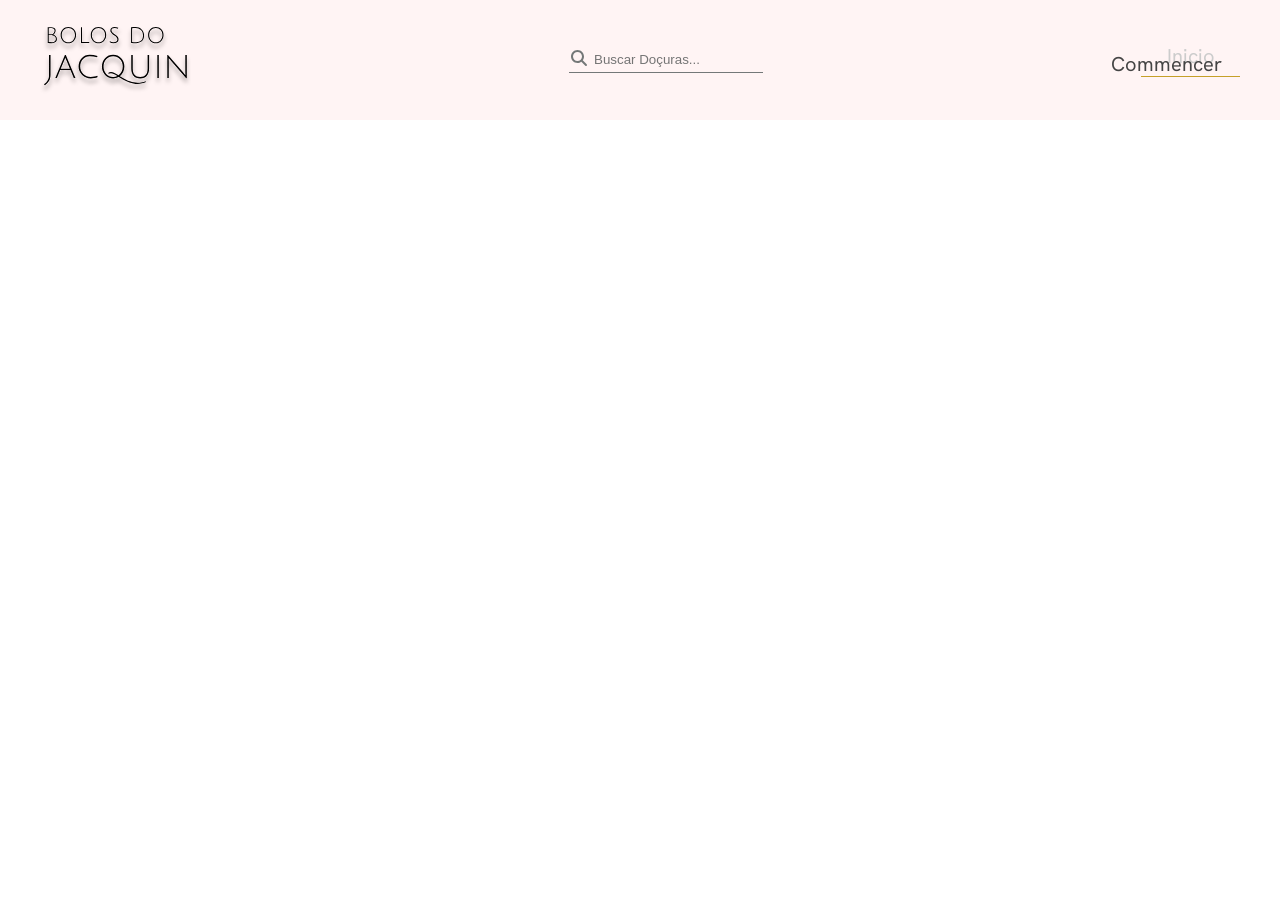
==== admProduto/index.html @ ec26295a "inicio da pagina de cadastro e listagem de produto" ====
<!DOCTYPE html>
<html lang="pt-br">

<head>
    <meta charset="UTF-8">
    <meta name="viewport" content="width=device-width, initial-scale=1.0">
    <title>Bolos do jacquin - Adm</title>
    <link rel="stylesheet" href="style.css">
    <link rel="preconnect" href="https://fonts.googleapis.com">
   <link rel="preconnect" href="https://fonts.gstatic.com" crossorigin>
   <link
      href="https://fonts.googleapis.com/css2?family=Hanken+Grotesk:ital,wght@0,100..900;1,100..900&family=Libre+Caslon+Text:ital,wght@0,400;0,700;1,400&display=swap"
      rel="stylesheet">
</head>

<body>
    <header>
        <div class="container header_container">
            <img src="../img/logo.svg" alt="">

            <div class="box_buscar">
                <svg xmlns="http://www.w3.org/2000/svg"
                    viewBox="0 0 640 640"><!--!Font Awesome Free 7.3.1 by @fontawesome - https://fontawesome.com License - https://fontawesome.com/license/free Copyright 2026 Fonticons, Inc.-->
                    <path
                        d="M480 272C480 317.9 465.1 360.3 440 394.7L566.6 521.4C579.1 533.9 579.1 554.2 566.6 566.7C554.1 579.2 533.8 579.2 521.3 566.7L394.7 440C360.3 465.1 317.9 480 272 480C157.1 480 64 386.9 64 272C64 157.1 157.1 64 272 64C386.9 64 480 157.1 480 272zM272 416C351.5 416 416 351.5 416 272C416 192.5 351.5 128 272 128C192.5 128 128 192.5 128 272C128 351.5 192.5 416 272 416z" />
                </svg>
                <input type="text" placeholder="Buscar Doçuras...">
            </div>

            <a class="link_inicio" href="">
                Inicio
                <span>Commencer</span>
                <hr>
            </a>
        </div>
    </header>

    <main>

    </main>

    <footer>

    </footer>

</body>

</html>
---- admProduto/style.css ----
*{
    margin: 0;
    padding: 0;
    box-sizing: border-box;
}

:root{
    --corPrincipal:#fff4f4;
    --fontHanken: "Hanken Grotesk", sans-serif;
    --corDourado: #c5a028;
}

.container{
    width: 95%;
    max-width: 1200px;
    margin: 0 auto;
    /* background-color: aqua; */
}

header{
    background-color: var(--corPrincipal);
    font-family: var(--fontHanken);
}

.header_container{
    display: flex;
    justify-content: space-between;
    align-items: center;
    height: 120px;
}

.box_buscar{
    position: relative;
}

.box_buscar svg{
    width: 20px;
    position: absolute;
    fill: #747878;
}
.box_buscar input{
    padding-left: 25px;
    padding-bottom: 5px;
    background-color: transparent;
    border: none;
    border-bottom: solid 1px #747878;
}

.box_buscar input:focus{
    outline: none;
}

.link_inicio{
    color: #cccccc;
    text-decoration: none;
    font-size: 20px;
    position: relative;
    text-align: center;
}

.link_inicio span{
    color: #444444;
    position: absolute;
    left: -30px;
    top: 8px;
}

.link_inicio hr{
    margin-top: 7px;
    width: 99px;
    background-color: var(--corDourado) ;
    border: none;
    height: 1px;
}
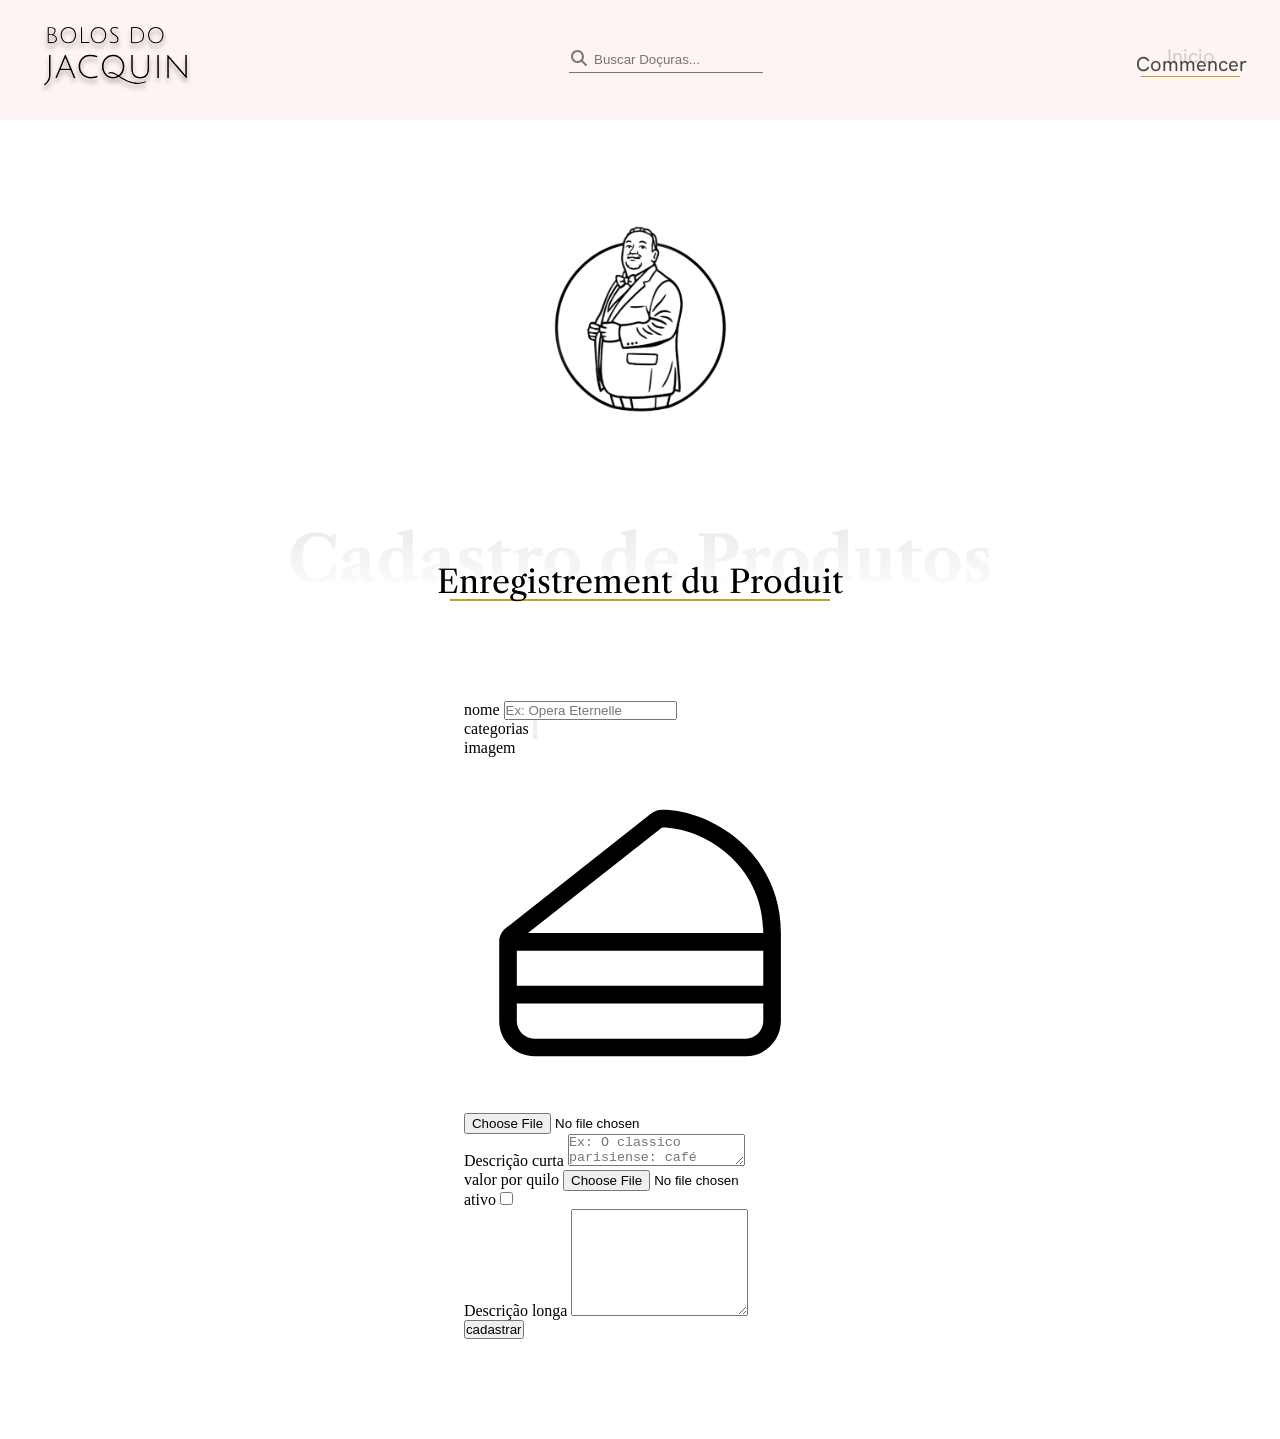
==== commit a96ca58d: "iniciado o formulario de cadastro de produto" ====
--- a/admProduto/index.html
+++ b/admProduto/index.html
@@ -7,10 +7,10 @@
     <title>Bolos do jacquin - Adm</title>
     <link rel="stylesheet" href="style.css">
     <link rel="preconnect" href="https://fonts.googleapis.com">
-   <link rel="preconnect" href="https://fonts.gstatic.com" crossorigin>
-   <link
-      href="https://fonts.googleapis.com/css2?family=Hanken+Grotesk:ital,wght@0,100..900;1,100..900&family=Libre+Caslon+Text:ital,wght@0,400;0,700;1,400&display=swap"
-      rel="stylesheet">
+    <link rel="preconnect" href="https://fonts.gstatic.com" crossorigin>
+    <link
+        href="https://fonts.googleapis.com/css2?family=Hanken+Grotesk:ital,wght@0,100..900;1,100..900&family=Libre+Caslon+Text:ital,wght@0,400;0,700;1,400&display=swap"
+        rel="stylesheet">
 </head>
 
 <body>
@@ -32,11 +32,81 @@
                 <span>Commencer</span>
                 <hr>
             </a>
+
+            <button>
+                <svg xmlns="http://www.w3.org/2000/svg"
+                    viewBox="0 0 640 640"><!--! Font Awesome Pro 7.3.1 by @fontawesome - https://fontawesome.com License - https://fontawesome.com/license (Commercial License) Copyright 2026 Fonticons, Inc. -->
+                    <path fill="currentColor"
+                        d="M360 128L116.3 320L544 320C544 192 432 128 360 128zM64 336C64 326.2 68.5 316.9 76.2 310.9L340.2 102.9C345.8 98.5 352.8 96 360 96C404.3 96 457.6 115.2 499.9 151.8C543.1 189.2 576 245.7 576 320L576 480C576 515.3 547.3 544 512 544L128 544C92.7 544 64 515.3 64 480L64 336zM96 416L544 416L544 352L96 352L96 416zM96 448L96 480C96 497.7 110.3 512 128 512L512 512C529.7 512 544 497.7 544 480L544 448L96 448z" />
+                </svg>
+            </button>
         </div>
     </header>
 
     <main>
+        <h1>pagina administrativa - bolos do jacquin</h1>
+        <section class="cad_produtos">
+            <div class="container cad_container">
+                <img class="icon_jacquin" src="../img/Logo Bolos do Jacquin.png" alt="">
+                <div class="box_h2">
+                    <h2>Cadastro de Produtos</h2>
+                    <span>Enregistrement du Produit</span>
+                    <hr>
+                </div>
 
+                <form action="">
+                    <div class="inputs_form">
+                        <div class="form_coluna1">
+                            <div class="linha_form">
+                                <label for="">nome</label>
+                                <input placeholder="Ex: Opera Eternelle" type="text" name="" id="">
+                            </div>
+
+                            <div class="linha_form">
+                                <div class="input_cat">
+                                    <label for="">categorias</label>
+                                    <input type="button" placeholder="Ex: Cafe, Chocolate, Bolos">
+                                </div>
+                                <div class="input_img">
+                                    <span>imagem</span>
+                                    <label for="img">
+                                        <svg xmlns="http://www.w3.org/2000/svg"
+                                            viewBox="0 0 640 640"><!--! Font Awesome Pro 7.3.1 by @fontawesome - https://fontawesome.com License - https://fontawesome.com/license (Commercial License) Copyright 2026 Fonticons, Inc. -->
+                                            <path fill="currentColor"
+                                                d="M360 128L116.3 320L544 320C544 192 432 128 360 128zM64 336C64 326.2 68.5 316.9 76.2 310.9L340.2 102.9C345.8 98.5 352.8 96 360 96C404.3 96 457.6 115.2 499.9 151.8C543.1 189.2 576 245.7 576 320L576 480C576 515.3 547.3 544 512 544L128 544C92.7 544 64 515.3 64 480L64 336zM96 416L544 416L544 352L96 352L96 416zM96 448L96 480C96 497.7 110.3 512 128 512L512 512C529.7 512 544 497.7 544 480L544 448L96 448z" />
+                                        </svg>
+                                    </label>
+                                    <input type="file" name="img" id="">
+                                </div>
+                            </div>
+
+                            <div class="linha_form">
+                                <label for="">Descrição curta</label>
+                                <textarea placeholder="Ex: O classico parisiense: café arábica, chocolate amargo e biscuit joconde."  name="" id="" rows="2" ></textarea>
+                            </div>
+                        </div>
+                        <div class="form_coluna2">
+                            <div class="linha_form">
+                                <div class="input_valor">
+                                    <label for="">valor por quilo</label>
+                                    <input type="file" name="" id="">
+                                </div>
+
+                                <div class="input_ativo" > 
+                                    <label for="">ativo</label>
+                                    <input type="checkbox" name="" id="">
+                                </div>
+                            </div>
+                            <div class="linha_form">
+                                <label for="">Descrição longa</label>
+                                <textarea name="" id="" rows="7"></textarea>
+                            </div>
+                        </div>
+                    </div>
+                    <input type="button" value="cadastrar">
+                </form>
+            </div>
+        </section>
     </main>
 
     <footer>
--- a/admProduto/style.css
+++ b/admProduto/style.css
@@ -15,6 +15,14 @@
     max-width: 1200px;
     margin: 0 auto;
     /* background-color: aqua; */
+}
+
+h1{
+    position: absolute;
+    width: 1px;
+    height: 1px;
+    margin: -1px;
+    overflow: hidden;
 }
 
 header{
@@ -61,7 +69,7 @@
 .link_inicio span{
     color: #444444;
     position: absolute;
-    left: -30px;
+    left: -5px;
     top: 8px;
 }
 
@@ -71,4 +79,90 @@
     background-color: var(--corDourado) ;
     border: none;
     height: 1px;
-}+}
+
+/* ----------BOTAO menu----------- */
+
+.header_container button{
+    background-color: transparent;
+    border: none;
+    display: none;
+}
+
+.header_container button svg{
+    width: 50px;
+}
+
+/* ---------secao cadastro de produto--------- */
+.cad_container{
+    display: flex;
+    flex-direction: column;
+    align-items: center;
+    padding: 100px 0;
+}
+
+.icon_jacquin{
+    width: 200px;
+}
+
+.box_h2{
+    font-family: "Libre Caslon Text", serif;
+    /* background-color: brown; */
+    display: flex;
+    flex-direction: column;
+    align-items: center;
+    position: relative;
+    margin-top: 100px;
+    margin-bottom: 100px;
+}
+
+.box_h2 h2{
+    font-weight: 700;
+    font-size: 64px;
+    background-image:linear-gradient(0deg, #ffffff, #e9e9e9) ;
+    background-clip: text;
+    -webkit-background-clip: text;
+
+    color: transparent;
+    -webkit-text-fill-color: transparent;
+}
+.box_h2 span{
+    font-size: 32px;
+    position: absolute;
+    bottom: -10px;
+    margin-bottom: 10px;
+}
+
+.box_h2 hr{
+    max-width: 380px;
+    width: 100%;
+    background-color:#c5a028 ;
+    border: none;
+    height: 2px;
+}
+
+
+/* ----------MEDIAS-------- */
+@media screen and (max-width: 768px){
+    .header_container button{
+        display: block;
+    }
+    .link_inicio
+    .box_buscar{
+        display: none;
+    }
+
+    .box_h2 h2 {
+        font-size: 32px;
+    }
+    .box_h2 span{
+        font-size: 20px;
+        bottom: -18px; 
+        margin-bottom: 20px ;
+    }
+    .box_h2 hr{
+        margin-top: 10px;
+        width: 70%;
+    }
+}
+    
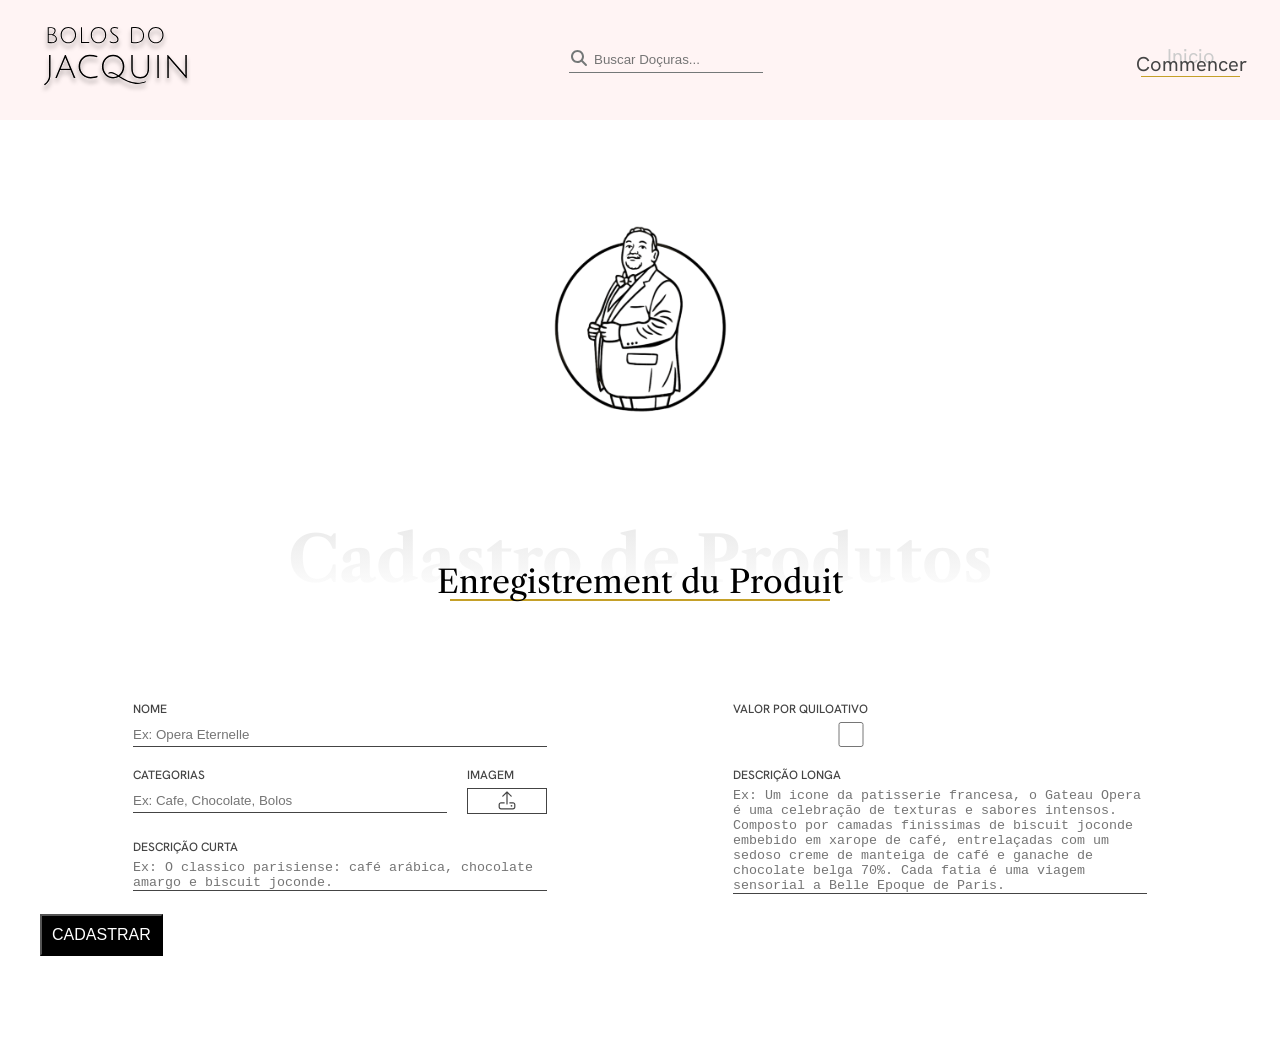
==== commit 4a911b43: "Formulario de cadastro de produtos" ====
--- a/admProduto/index.html
+++ b/admProduto/index.html
@@ -56,50 +56,54 @@
 
                 <form action="">
                     <div class="inputs_form">
-                        <div class="form_coluna1">
-                            <div class="linha_form">
+                        <div class="form_coluna1 ">
+                            <div class="linha_form lf_coluna">
                                 <label for="">nome</label>
                                 <input placeholder="Ex: Opera Eternelle" type="text" name="" id="">
                             </div>
 
-                            <div class="linha_form">
-                                <div class="input_cat">
+                            <div class="linha_form lf_linha">
+                                <div class="input_cat lf_coluna ">
                                     <label for="">categorias</label>
-                                    <input type="button" placeholder="Ex: Cafe, Chocolate, Bolos">
+                                    <input type="text" placeholder="Ex: Cafe, Chocolate, Bolos">
                                 </div>
-                                <div class="input_img">
+                                <div class="input_img lf_coluna">
                                     <span>imagem</span>
                                     <label for="img">
                                         <svg xmlns="http://www.w3.org/2000/svg"
                                             viewBox="0 0 640 640"><!--! Font Awesome Pro 7.3.1 by @fontawesome - https://fontawesome.com License - https://fontawesome.com/license (Commercial License) Copyright 2026 Fonticons, Inc. -->
                                             <path fill="currentColor"
-                                                d="M360 128L116.3 320L544 320C544 192 432 128 360 128zM64 336C64 326.2 68.5 316.9 76.2 310.9L340.2 102.9C345.8 98.5 352.8 96 360 96C404.3 96 457.6 115.2 499.9 151.8C543.1 189.2 576 245.7 576 320L576 480C576 515.3 547.3 544 512 544L128 544C92.7 544 64 515.3 64 480L64 336zM96 416L544 416L544 352L96 352L96 416zM96 448L96 480C96 497.7 110.3 512 128 512L512 512C529.7 512 544 497.7 544 480L544 448L96 448z" />
+                                                d="M336 118.6L336 400C336 408.8 328.8 416 320 416C311.2 416 304 408.8 304 400L304 118.6L219.3 203.3C213.1 209.5 202.9 209.5 196.7 203.3C190.5 197.1 190.5 186.9 196.7 180.7L308.7 68.7C314.9 62.5 325.1 62.5 331.3 68.7L443.3 180.7C449.5 186.9 449.5 197.1 443.3 203.3C437.1 209.5 426.9 209.5 420.7 203.3L336 118.6zM256 384L160 384C142.3 384 128 398.3 128 416L128 480C128 497.7 142.3 512 160 512L480 512C497.7 512 512 497.7 512 480L512 416C512 398.3 497.7 384 480 384L384 384L384 352L480 352C515.3 352 544 380.7 544 416L544 480C544 515.3 515.3 544 480 544L160 544C124.7 544 96 515.3 96 480L96 416C96 380.7 124.7 352 160 352L256 352L256 384zM416 448C416 434.7 426.7 424 440 424C453.3 424 464 434.7 464 448C464 461.3 453.3 472 440 472C426.7 472 416 461.3 416 448z" />
                                         </svg>
                                     </label>
-                                    <input type="file" name="img" id="">
+                                    <input type="file" name="img" id="img">
                                 </div>
                             </div>
 
-                            <div class="linha_form">
+                            <div class="linha_form lf_coluna ">
                                 <label for="">Descrição curta</label>
-                                <textarea placeholder="Ex: O classico parisiense: café arábica, chocolate amargo e biscuit joconde."  name="" id="" rows="2" ></textarea>
+                                <textarea
+                                    placeholder="Ex: O classico parisiense: café arábica, chocolate amargo e biscuit joconde."
+                                    name="" id="" rows="2"></textarea>
                             </div>
                         </div>
                         <div class="form_coluna2">
-                            <div class="linha_form">
-                                <div class="input_valor">
+                            <div class="linha_form lf_linha">
+                                <div class="input_valor lf_coluna ">
                                     <label for="">valor por quilo</label>
                                     <input type="file" name="" id="">
                                 </div>
 
-                                <div class="input_ativo" > 
+                                <div class="input_ativo lf_coluna ">
                                     <label for="">ativo</label>
                                     <input type="checkbox" name="" id="">
                                 </div>
                             </div>
-                            <div class="linha_form">
+                            <div class="linha_form lf_coluna ">
                                 <label for="">Descrição longa</label>
-                                <textarea name="" id="" rows="7"></textarea>
+                                <textarea
+                                    placeholder="Ex: Um icone da patisserie francesa, o Gateau Opera é uma celebração de texturas e sabores intensos. Composto por camadas finissimas de biscuit joconde embebido em xarope de café, entrelaçadas com um sedoso creme de manteiga de café e ganache de chocolate belga 70%. Cada fatia é uma viagem sensorial a Belle Epoque de Paris."
+                                    name="" id="" rows="7"></textarea>
                             </div>
                         </div>
                     </div>
--- a/admProduto/style.css
+++ b/admProduto/style.css
@@ -141,8 +141,105 @@
     height: 2px;
 }
 
+/*--------- formulario------ */
+form{
+    /* background-color:aquamarine;    */
+    width: 100%;
+} 
+
+.inputs_form{
+    display: flex;
+    justify-content: space-around;
+    width: 100%;
+    max-width: 1200px;
+}
+
+.lf_coluna{
+   display: flex;
+   flex-direction: column;
+}
+
+.lf_linha{
+    display: flex;
+}
+
+.input_img svg{
+    width: 24px;
+}
+.form_coluna1,
+.form_coluna2{
+    width: 414px;
+}
+
+.input_img span,
+form label{
+    font-family: var(--fontHanken);
+    text-transform: uppercase;
+    color: #444444;
+    font-size: 12px;
+    font-weight: 500;
+    margin-bottom: 5px;
+}
+
+.inputs_form input[type=text],
+.inputs_form textarea{
+    background-color: transparent;
+    border: none;
+    border-bottom: solid 1px #444444;
+    resize: none;
+}
+
+.inputs_form input[type=text],
+.inputs_form textarea:focus{
+    outline: none;
+}
+
+.linha_form{
+    margin-bottom: 20px;
+}
+
+.inputs_form input[type=file]{
+    display:none;
+}
+
+.input_img label{
+    display: flex;
+    align-items: center;
+    justify-content: center;
+    width: 80px;
+    border: solid 1px #444444;
+}
+
+.input_img label:hover{
+    cursor: pointer;
+}
+
+form input[type=checkbox],
+form input[type=text]{
+    height: 25px;
+}
+
+.input_cat input{
+    width: 314px;
+    margin-right: 20px;
+}
+.input_valor input{
+    margin-right: 20px;
+    width: 360px;
+}
+
+form input[type=button]{
+    margin-bottom:100px auto 0;
+    display: block;
+    background-color: #000000;
+    color: #ffffff;
+    text-transform: uppercase;
+    font-size: var(--fontHanken);
+    padding: 10px;
+}
 
 /* ----------MEDIAS-------- */
+
 @media screen and (max-width: 768px){
     .header_container button{
         display: block;
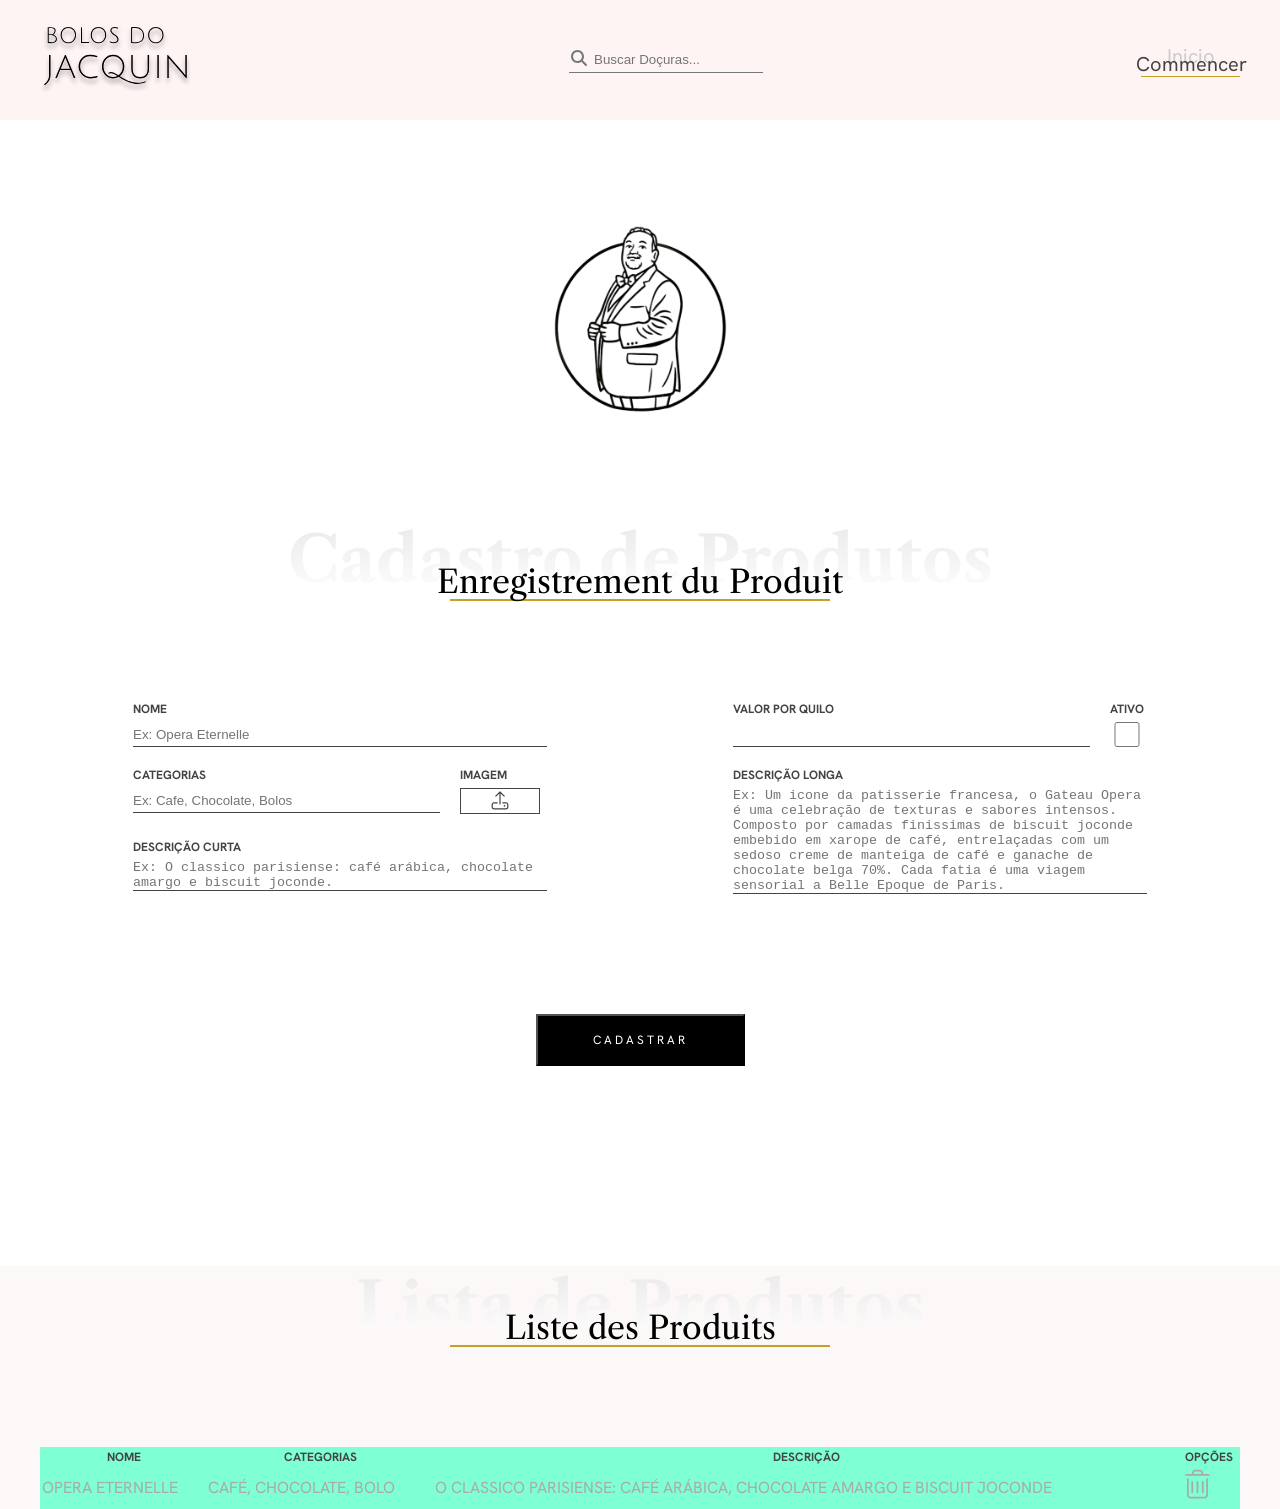
==== commit 137ba2d0: "inicio da secao de listagem de produtos" ====
--- a/admProduto/index.html
+++ b/admProduto/index.html
@@ -91,7 +91,7 @@
                             <div class="linha_form lf_linha">
                                 <div class="input_valor lf_coluna ">
                                     <label for="">valor por quilo</label>
-                                    <input type="file" name="" id="">
+                                    <input type="text" name="" id="">
                                 </div>
 
                                 <div class="input_ativo lf_coluna ">
@@ -111,6 +111,39 @@
                 </form>
             </div>
         </section>
+        <section class="list_produtos">
+            <div class="container list_container">
+                <div class="box_h2">
+                    <h2>Lista de Produtos</h2>
+                    <span>Liste des Produits</span>
+                    <hr>
+                </div>
+                <table>
+                    <thead>
+                        <tr>
+                            <th>nome</th>
+                            <th>categorias</th>
+                            <th>descrição</th>
+                            <th>opções</th>
+                        </tr>
+                    </thead>
+                    <tbody>
+                        <tr>
+                            <td>Opera Eternelle</td>
+                            <td>Café, Chocolate, Bolo</td>
+                            <td>O classico parisiense: café arábica, chocolate amargo e biscuit joconde</td>
+                            <td>
+                                <svg xmlns="http://www.w3.org/2000/svg"
+                                    viewBox="0 0 640 640"><!--! Font Awesome Pro 7.2.0 by @fontawesome - https://fontawesome.com License - https://fontawesome.com/license (Commercial License) Copyright 2026 Fonticons, Inc. -->
+                                    <path fill="currentColor"
+                                        d="M256.5 91.4C258.5 84.6 264.8 80 271.8 80L368.2 80C375.3 80 381.5 84.6 383.5 91.4L394.5 128L245.5 128L256.5 91.4zM212.1 128L112 128C103.2 128 96 135.2 96 144C96 152.8 103.2 160 112 160L528 160C536.8 160 544 152.8 544 144C544 135.2 536.8 128 528 128L427.9 128L414.2 82.2C408.1 61.9 389.4 48 368.2 48L271.8 48C250.6 48 231.9 61.9 225.8 82.2L212.1 128zM128 208L128 512C128 547.3 156.7 576 192 576L448 576C483.3 576 512 547.3 512 512L512 208L480 208L480 512C480 529.7 465.7 544 448 544L192 544C174.3 544 160 529.7 160 512L160 208L128 208zM240 272C240 263.2 232.8 256 224 256C215.2 256 208 263.2 208 272L208 464C208 472.8 215.2 480 224 480C232.8 480 240 472.8 240 464L240 272zM336 272C336 263.2 328.8 256 320 256C311.2 256 304 263.2 304 272L304 464C304 472.8 311.2 480 320 480C328.8 480 336 472.8 336 464L336 272zM432 272C432 263.2 424.8 256 416 256C407.2 256 400 263.2 400 272L400 464C400 472.8 407.2 480 416 480C424.8 480 432 472.8 432 464L432 272z" />
+                                </svg>
+                            </td>
+                        </tr>
+                    </tbody>
+                </table>
+            </div>
+        </section>
     </main>
 
     <footer>
--- a/admProduto/style.css
+++ b/admProduto/style.css
@@ -8,6 +8,7 @@
     --corPrincipal:#fff4f4;
     --fontHanken: "Hanken Grotesk", sans-serif;
     --corDourado: #c5a028;
+    --corSecundaria: #fdf8f8;
 }
 
 .container{
@@ -160,7 +161,7 @@
 }
 
 .lf_linha{
-    display: flex;
+    display: flex; 
 }
 
 .input_img svg{
@@ -168,7 +169,8 @@
 }
 .form_coluna1,
 .form_coluna2{
-    width: 414px;
+    max-width: 414px;
+    width: 80%;
 }
 
 .input_img span,
@@ -177,7 +179,7 @@
     text-transform: uppercase;
     color: #444444;
     font-size: 12px;
-    font-weight: 500;
+    font-weight: 700;
     margin-bottom: 5px;
 }
 
@@ -219,23 +221,62 @@
     height: 25px;
 }
 
+.input_cat{
+    width: 79%;
+}
+
 .input_cat input{
-    width: 314px;
+    max-width: 314px;
     margin-right: 20px;
 }
+
+.input_valor{
+    width: 91%;
+}
+
 .input_valor input{
     margin-right: 20px;
-    width: 360px;
+    max-width: 360px;
 }
 
 form input[type=button]{
-    margin-bottom:100px auto 0;
+    margin:100px auto 0;
     display: block;
+    font-family: var(--fontHanken);
     background-color: #000000;
     color: #ffffff;
     text-transform: uppercase;
-    font-size: var(--fontHanken);
-    padding: 10px;
+    font-size: 12px;
+    padding: 16px 55px;
+    cursor: pointer;
+    letter-spacing: 3px;
+}
+
+/* -------- lista de produtos-------- */
+
+.list_produtos{
+    background-color: var(--corSecundaria);
+}
+
+table{
+    background-color: aquamarine;
+    width: 100%;
+    font-family: var(--fontHanken);
+    text-transform: uppercase;
+}
+
+thead{
+    font-size: 12px;
+    font-weight: 600;
+    color: #444444;
+}
+
+tbody{
+    color: #aaaaaa;
+}
+
+table svg{
+    width: 35px;
 }
 
 /* ----------MEDIAS-------- */
@@ -244,7 +285,8 @@
     .header_container button{
         display: block;
     }
-    .link_inicio
+
+    .link_inicio,
     .box_buscar{
         display: none;
     }
@@ -252,14 +294,28 @@
     .box_h2 h2 {
         font-size: 32px;
     }
+
     .box_h2 span{
         font-size: 20px;
         bottom: -18px; 
         margin-bottom: 20px ;
     }
+
     .box_h2 hr{
         margin-top: 10px;
         width: 70%;
-    }
-}
+    } 
+
+    .inputs_form{
+        flex-direction: column;
+        align-items: center;
+    } 
     
+    .form_coluna1,
+    .form_coluna2{
+    max-width: 500px;
+    width: 80%;
+    }
+
+}
+    
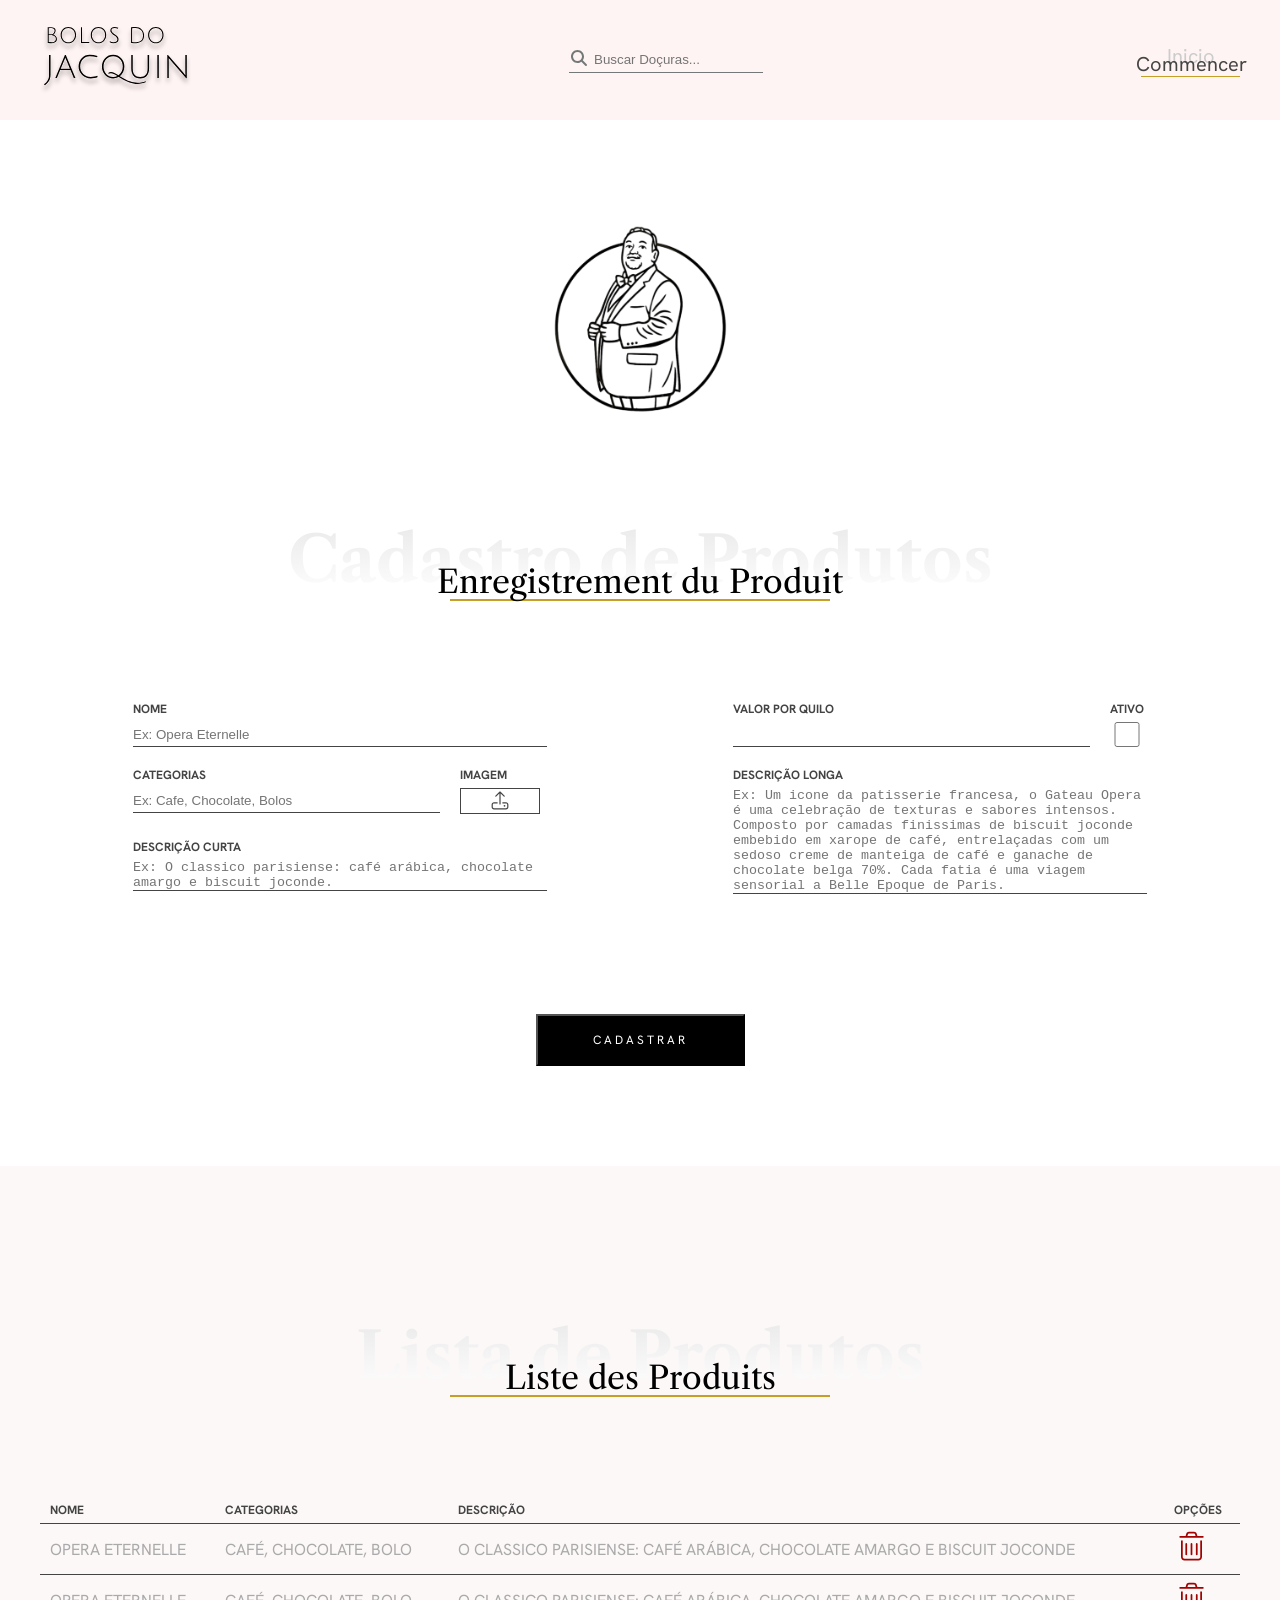
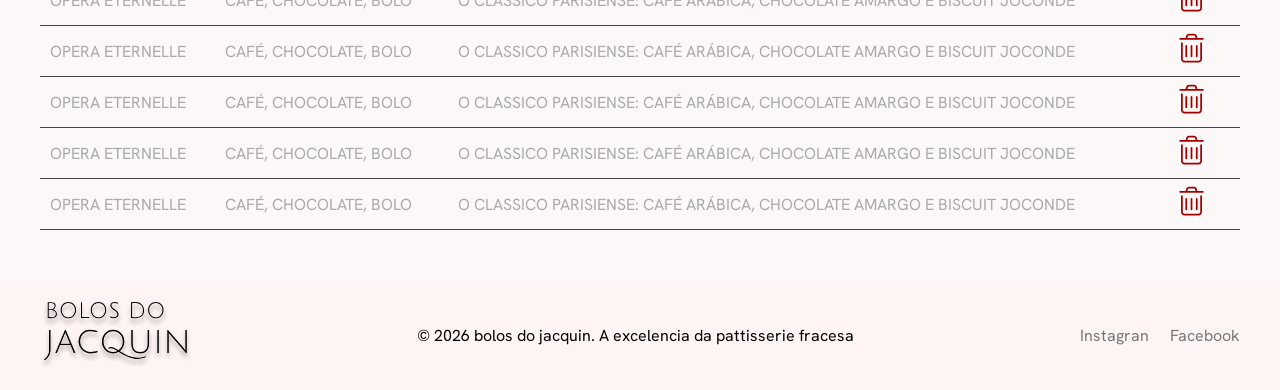
==== commit 69d3d0ea: "finalizando area de administraçaõ" ====
--- a/admProduto/index.html
+++ b/admProduto/index.html
@@ -16,7 +16,7 @@
 <body>
     <header>
         <div class="container header_container">
-            <img src="../img/logo.svg" alt="">
+            <img src="../icones/logo.svg" alt="">
 
             <div class="box_buscar">
                 <svg xmlns="http://www.w3.org/2000/svg"
@@ -129,10 +129,76 @@
                     </thead>
                     <tbody>
                         <tr>
-                            <td>Opera Eternelle</td>
-                            <td>Café, Chocolate, Bolo</td>
-                            <td>O classico parisiense: café arábica, chocolate amargo e biscuit joconde</td>
-                            <td>
+                            <td data-cell="nome">Opera Eternelle</td>
+                            <td data-cell="categorias">Café, Chocolate, Bolo</td>
+                            <td data-cell="descrição">O classico parisiense: café arábica, chocolate amargo e biscuit
+                                joconde</td>
+                            <td data-cell="opções">
+                                <svg xmlns="http://www.w3.org/2000/svg"
+                                    viewBox="0 0 640 640"><!--! Font Awesome Pro 7.2.0 by @fontawesome - https://fontawesome.com License - https://fontawesome.com/license (Commercial License) Copyright 2026 Fonticons, Inc. -->
+                                    <path fill="currentColor"
+                                        d="M256.5 91.4C258.5 84.6 264.8 80 271.8 80L368.2 80C375.3 80 381.5 84.6 383.5 91.4L394.5 128L245.5 128L256.5 91.4zM212.1 128L112 128C103.2 128 96 135.2 96 144C96 152.8 103.2 160 112 160L528 160C536.8 160 544 152.8 544 144C544 135.2 536.8 128 528 128L427.9 128L414.2 82.2C408.1 61.9 389.4 48 368.2 48L271.8 48C250.6 48 231.9 61.9 225.8 82.2L212.1 128zM128 208L128 512C128 547.3 156.7 576 192 576L448 576C483.3 576 512 547.3 512 512L512 208L480 208L480 512C480 529.7 465.7 544 448 544L192 544C174.3 544 160 529.7 160 512L160 208L128 208zM240 272C240 263.2 232.8 256 224 256C215.2 256 208 263.2 208 272L208 464C208 472.8 215.2 480 224 480C232.8 480 240 472.8 240 464L240 272zM336 272C336 263.2 328.8 256 320 256C311.2 256 304 263.2 304 272L304 464C304 472.8 311.2 480 320 480C328.8 480 336 472.8 336 464L336 272zM432 272C432 263.2 424.8 256 416 256C407.2 256 400 263.2 400 272L400 464C400 472.8 407.2 480 416 480C424.8 480 432 472.8 432 464L432 272z" />
+                                </svg>
+                            </td>
+                        </tr>
+                        <tr>
+                            <td data-cell="nome">Opera Eternelle</td>
+                            <td data-cell="categorias">Café, Chocolate, Bolo</td>
+                            <td data-cell="descrição">O classico parisiense: café arábica, chocolate amargo e biscuit
+                                joconde</td>
+                            <td data-cell="opções">
+                                <svg xmlns="http://www.w3.org/2000/svg"
+                                    viewBox="0 0 640 640"><!--! Font Awesome Pro 7.2.0 by @fontawesome - https://fontawesome.com License - https://fontawesome.com/license (Commercial License) Copyright 2026 Fonticons, Inc. -->
+                                    <path fill="currentColor"
+                                        d="M256.5 91.4C258.5 84.6 264.8 80 271.8 80L368.2 80C375.3 80 381.5 84.6 383.5 91.4L394.5 128L245.5 128L256.5 91.4zM212.1 128L112 128C103.2 128 96 135.2 96 144C96 152.8 103.2 160 112 160L528 160C536.8 160 544 152.8 544 144C544 135.2 536.8 128 528 128L427.9 128L414.2 82.2C408.1 61.9 389.4 48 368.2 48L271.8 48C250.6 48 231.9 61.9 225.8 82.2L212.1 128zM128 208L128 512C128 547.3 156.7 576 192 576L448 576C483.3 576 512 547.3 512 512L512 208L480 208L480 512C480 529.7 465.7 544 448 544L192 544C174.3 544 160 529.7 160 512L160 208L128 208zM240 272C240 263.2 232.8 256 224 256C215.2 256 208 263.2 208 272L208 464C208 472.8 215.2 480 224 480C232.8 480 240 472.8 240 464L240 272zM336 272C336 263.2 328.8 256 320 256C311.2 256 304 263.2 304 272L304 464C304 472.8 311.2 480 320 480C328.8 480 336 472.8 336 464L336 272zM432 272C432 263.2 424.8 256 416 256C407.2 256 400 263.2 400 272L400 464C400 472.8 407.2 480 416 480C424.8 480 432 472.8 432 464L432 272z" />
+                                </svg>
+                            </td>
+                        </tr>
+                        <tr>
+                            <td data-cell="nome">Opera Eternelle</td>
+                            <td data-cell="categorias">Café, Chocolate, Bolo</td>
+                            <td data-cell="descrição">O classico parisiense: café arábica, chocolate amargo e biscuit
+                                joconde</td>
+                            <td data-cell="opções">
+                                <svg xmlns="http://www.w3.org/2000/svg"
+                                    viewBox="0 0 640 640"><!--! Font Awesome Pro 7.2.0 by @fontawesome - https://fontawesome.com License - https://fontawesome.com/license (Commercial License) Copyright 2026 Fonticons, Inc. -->
+                                    <path fill="currentColor"
+                                        d="M256.5 91.4C258.5 84.6 264.8 80 271.8 80L368.2 80C375.3 80 381.5 84.6 383.5 91.4L394.5 128L245.5 128L256.5 91.4zM212.1 128L112 128C103.2 128 96 135.2 96 144C96 152.8 103.2 160 112 160L528 160C536.8 160 544 152.8 544 144C544 135.2 536.8 128 528 128L427.9 128L414.2 82.2C408.1 61.9 389.4 48 368.2 48L271.8 48C250.6 48 231.9 61.9 225.8 82.2L212.1 128zM128 208L128 512C128 547.3 156.7 576 192 576L448 576C483.3 576 512 547.3 512 512L512 208L480 208L480 512C480 529.7 465.7 544 448 544L192 544C174.3 544 160 529.7 160 512L160 208L128 208zM240 272C240 263.2 232.8 256 224 256C215.2 256 208 263.2 208 272L208 464C208 472.8 215.2 480 224 480C232.8 480 240 472.8 240 464L240 272zM336 272C336 263.2 328.8 256 320 256C311.2 256 304 263.2 304 272L304 464C304 472.8 311.2 480 320 480C328.8 480 336 472.8 336 464L336 272zM432 272C432 263.2 424.8 256 416 256C407.2 256 400 263.2 400 272L400 464C400 472.8 407.2 480 416 480C424.8 480 432 472.8 432 464L432 272z" />
+                                </svg>
+                            </td>
+                        </tr>
+                        <tr>
+                            <td data-cell="nome">Opera Eternelle</td>
+                            <td data-cell="categorias">Café, Chocolate, Bolo</td>
+                            <td data-cell="descrição">O classico parisiense: café arábica, chocolate amargo e biscuit
+                                joconde</td>
+                            <td data-cell="opções">
+                                <svg xmlns="http://www.w3.org/2000/svg"
+                                    viewBox="0 0 640 640"><!--! Font Awesome Pro 7.2.0 by @fontawesome - https://fontawesome.com License - https://fontawesome.com/license (Commercial License) Copyright 2026 Fonticons, Inc. -->
+                                    <path fill="currentColor"
+                                        d="M256.5 91.4C258.5 84.6 264.8 80 271.8 80L368.2 80C375.3 80 381.5 84.6 383.5 91.4L394.5 128L245.5 128L256.5 91.4zM212.1 128L112 128C103.2 128 96 135.2 96 144C96 152.8 103.2 160 112 160L528 160C536.8 160 544 152.8 544 144C544 135.2 536.8 128 528 128L427.9 128L414.2 82.2C408.1 61.9 389.4 48 368.2 48L271.8 48C250.6 48 231.9 61.9 225.8 82.2L212.1 128zM128 208L128 512C128 547.3 156.7 576 192 576L448 576C483.3 576 512 547.3 512 512L512 208L480 208L480 512C480 529.7 465.7 544 448 544L192 544C174.3 544 160 529.7 160 512L160 208L128 208zM240 272C240 263.2 232.8 256 224 256C215.2 256 208 263.2 208 272L208 464C208 472.8 215.2 480 224 480C232.8 480 240 472.8 240 464L240 272zM336 272C336 263.2 328.8 256 320 256C311.2 256 304 263.2 304 272L304 464C304 472.8 311.2 480 320 480C328.8 480 336 472.8 336 464L336 272zM432 272C432 263.2 424.8 256 416 256C407.2 256 400 263.2 400 272L400 464C400 472.8 407.2 480 416 480C424.8 480 432 472.8 432 464L432 272z" />
+                                </svg>
+                            </td>
+                        </tr>
+                        <tr>
+                            <td data-cell="nome">Opera Eternelle</td>
+                            <td data-cell="categorias">Café, Chocolate, Bolo</td>
+                            <td data-cell="descrição">O classico parisiense: café arábica, chocolate amargo e biscuit
+                                joconde</td>
+                            <td data-cell="opções">
+                                <svg xmlns="http://www.w3.org/2000/svg"
+                                    viewBox="0 0 640 640"><!--! Font Awesome Pro 7.2.0 by @fontawesome - https://fontawesome.com License - https://fontawesome.com/license (Commercial License) Copyright 2026 Fonticons, Inc. -->
+                                    <path fill="currentColor"
+                                        d="M256.5 91.4C258.5 84.6 264.8 80 271.8 80L368.2 80C375.3 80 381.5 84.6 383.5 91.4L394.5 128L245.5 128L256.5 91.4zM212.1 128L112 128C103.2 128 96 135.2 96 144C96 152.8 103.2 160 112 160L528 160C536.8 160 544 152.8 544 144C544 135.2 536.8 128 528 128L427.9 128L414.2 82.2C408.1 61.9 389.4 48 368.2 48L271.8 48C250.6 48 231.9 61.9 225.8 82.2L212.1 128zM128 208L128 512C128 547.3 156.7 576 192 576L448 576C483.3 576 512 547.3 512 512L512 208L480 208L480 512C480 529.7 465.7 544 448 544L192 544C174.3 544 160 529.7 160 512L160 208L128 208zM240 272C240 263.2 232.8 256 224 256C215.2 256 208 263.2 208 272L208 464C208 472.8 215.2 480 224 480C232.8 480 240 472.8 240 464L240 272zM336 272C336 263.2 328.8 256 320 256C311.2 256 304 263.2 304 272L304 464C304 472.8 311.2 480 320 480C328.8 480 336 472.8 336 464L336 272zM432 272C432 263.2 424.8 256 416 256C407.2 256 400 263.2 400 272L400 464C400 472.8 407.2 480 416 480C424.8 480 432 472.8 432 464L432 272z" />
+                                </svg>
+                            </td>
+                        </tr>
+                        <tr>
+                            <td data-cell="nome">Opera Eternelle</td>
+                            <td data-cell="categorias">Café, Chocolate, Bolo</td>
+                            <td data-cell="descrição">O classico parisiense: café arábica, chocolate amargo e biscuit
+                                joconde</td>
+                            <td data-cell="opções">
                                 <svg xmlns="http://www.w3.org/2000/svg"
                                     viewBox="0 0 640 640"><!--! Font Awesome Pro 7.2.0 by @fontawesome - https://fontawesome.com License - https://fontawesome.com/license (Commercial License) Copyright 2026 Fonticons, Inc. -->
                                     <path fill="currentColor"
@@ -147,7 +213,14 @@
     </main>
 
     <footer>
-
+       <div class="container footer_container">
+        <img src="../icones/logo.svg" alt="logo loja do jacquin">
+        <span>© 2026 bolos do jacquin. A excelencia da pattisserie fracesa</span>
+        <nav class="nav_footer">
+            <a href="">Instagran</a>
+            <a href="">Facebook</a>
+        </nav>
+       </div>
     </footer>
 
 </body>
--- a/admProduto/style.css
+++ b/admProduto/style.css
@@ -256,19 +256,23 @@
 
 .list_produtos{
     background-color: var(--corSecundaria);
+    padding-top: 50px;
+    padding-bottom: 50px;
 }
 
 table{
-    background-color: aquamarine;
+    /* background-color: aquamarine; */
     width: 100%;
     font-family: var(--fontHanken);
     text-transform: uppercase;
+    border-collapse: collapse;
 }
 
 thead{
     font-size: 12px;
     font-weight: 600;
     color: #444444;
+    text-align: left;
 }
 
 tbody{
@@ -277,7 +281,42 @@
 
 table svg{
     width: 35px;
-}
+    color: #a30000;
+}
+
+th, td{
+    border-bottom: solid 1px #444444;
+    padding: 5px 10px;
+}
+/* -------------------banner final--------------- */
+footer{
+    background-color: #fff4f4;
+    height: 110px;
+    display: flex;
+    align-items: center;
+}
+.footer_container{
+    display: flex;
+    justify-content: space-between;
+    align-items: center;
+}
+
+.footer_container span,
+.nav_footer a{
+    font-family: var(--fontHanken);
+}
+
+.nav_footer{
+    display: flex;
+    justify-content: space-between;
+    width: 160px;
+}
+
+.nav_footer a{
+    text-decoration: none;
+    color: #747878;
+}
+
 
 /* ----------MEDIAS-------- */
 
@@ -305,7 +344,7 @@
         margin-top: 10px;
         width: 70%;
     } 
-
+    /*--------- formulario------- */
     .inputs_form{
         flex-direction: column;
         align-items: center;
@@ -316,6 +355,50 @@
     max-width: 500px;
     width: 80%;
     }
-
-}
+    /*------------ tabela------------- */
+
+    thead{
+        display: none;
+    }
+
+    tbody tr{
+        display: flex;
+        flex-direction: column;
+        border: solid 1px #444444;
+        border-radius: 10px;
+        background-color: #ffffff; 
+        box-shadow: #00000040 5px 5px 5px;
+        max-width: 500px;
+        margin: 0 auto 50px;
+    }
+
+    tbody td{
+        border: none;
+    }
+
+    tbody td::before{
+        content: attr(data-cell) ": ";
+        font-size: 12px;
+        color: #444444;
+    }
+
+    .footer_container{
+        flex-direction: column;
+        margin-bottom: 5px;
+    }
     
+    footer img{
+        order: 1;
+    }
+
+    footer span{
+        order: 2;
+    }
+
+    footer 
+    .nav_footer{
+        order: 2;
+        
+    }
+}
+    
